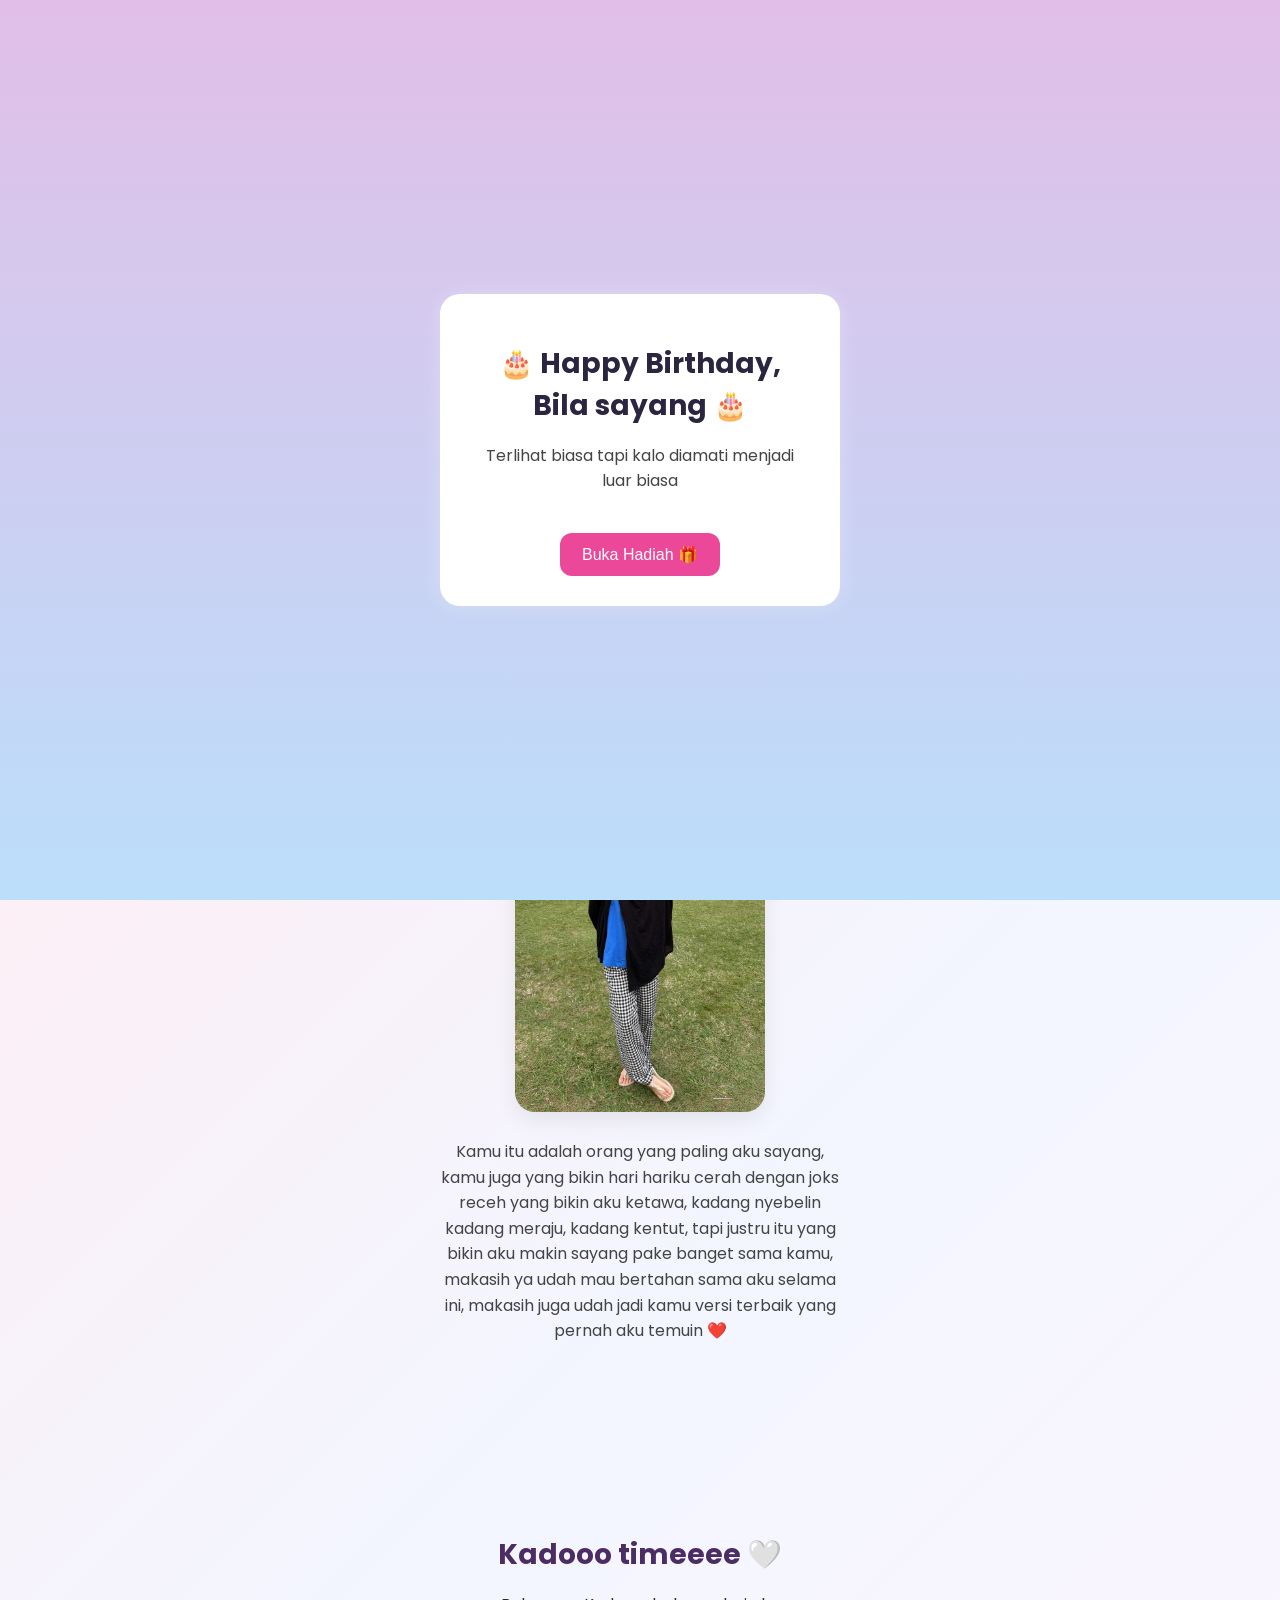
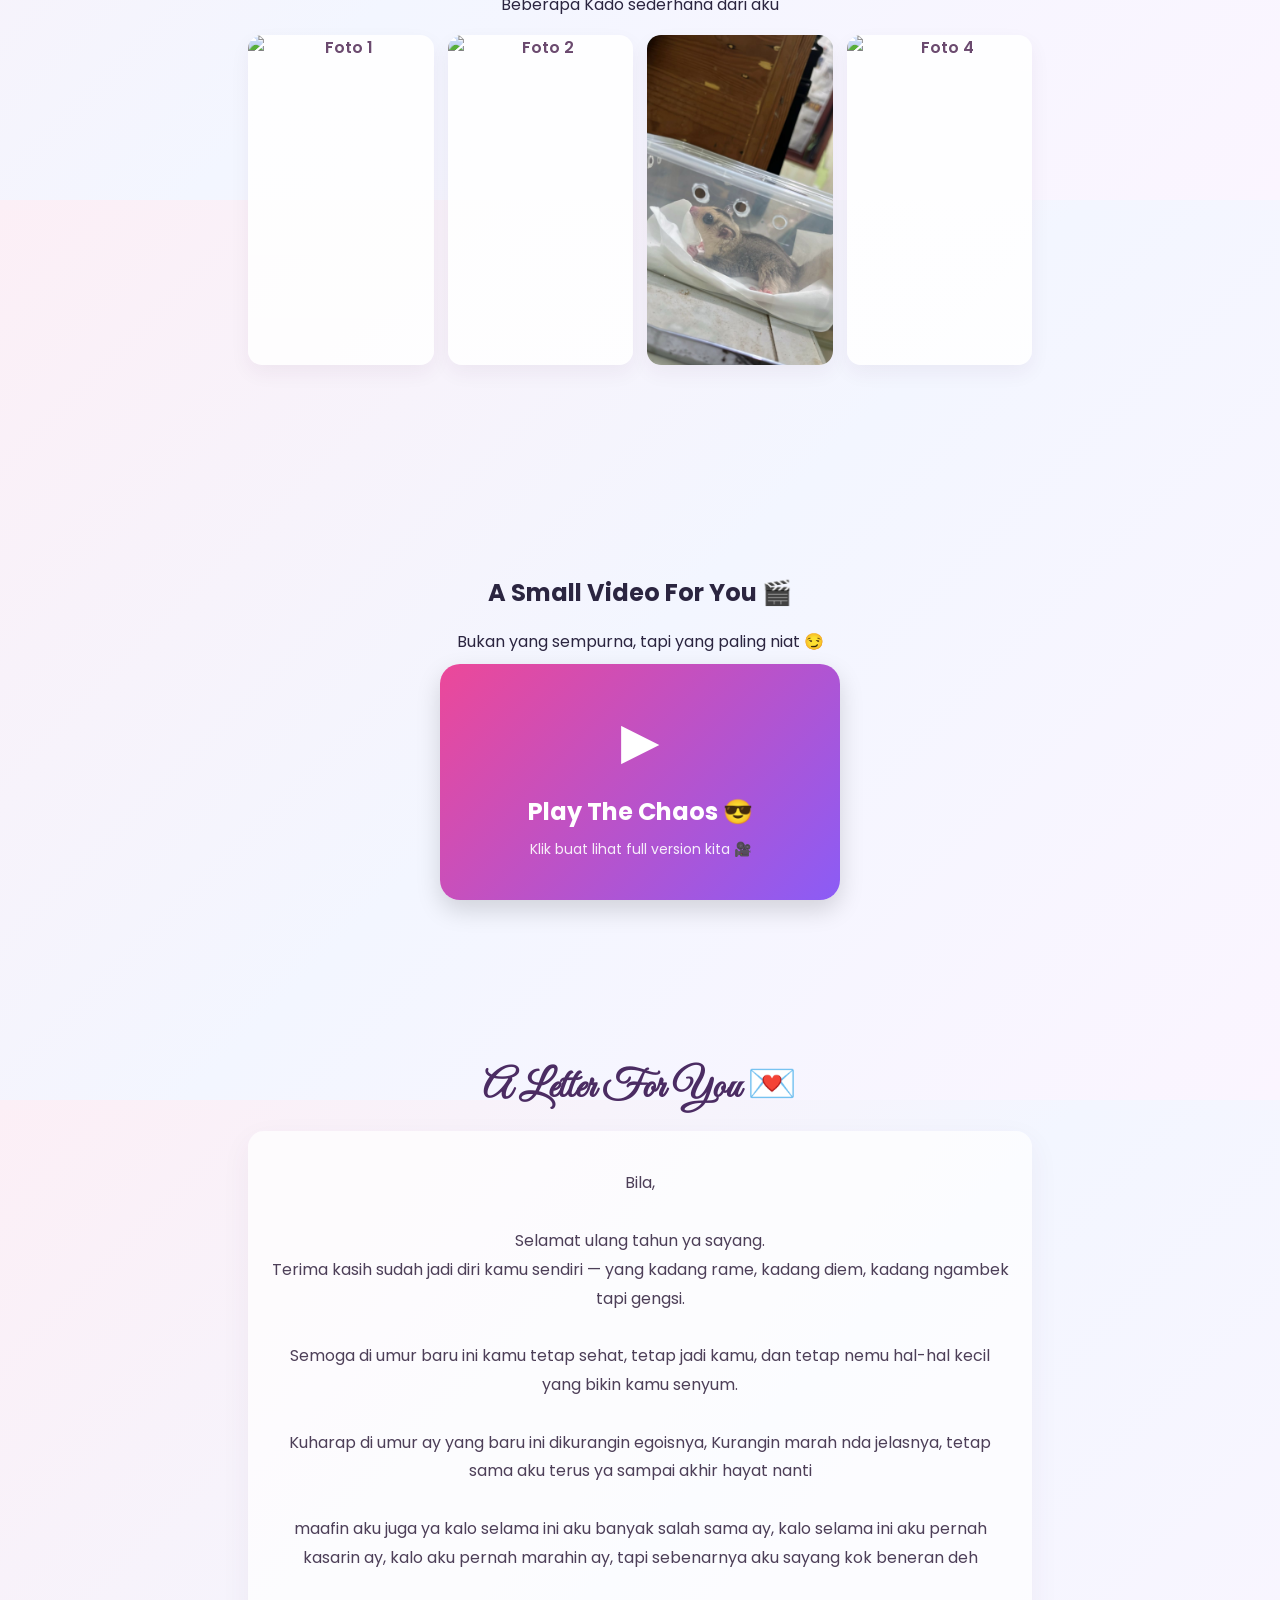
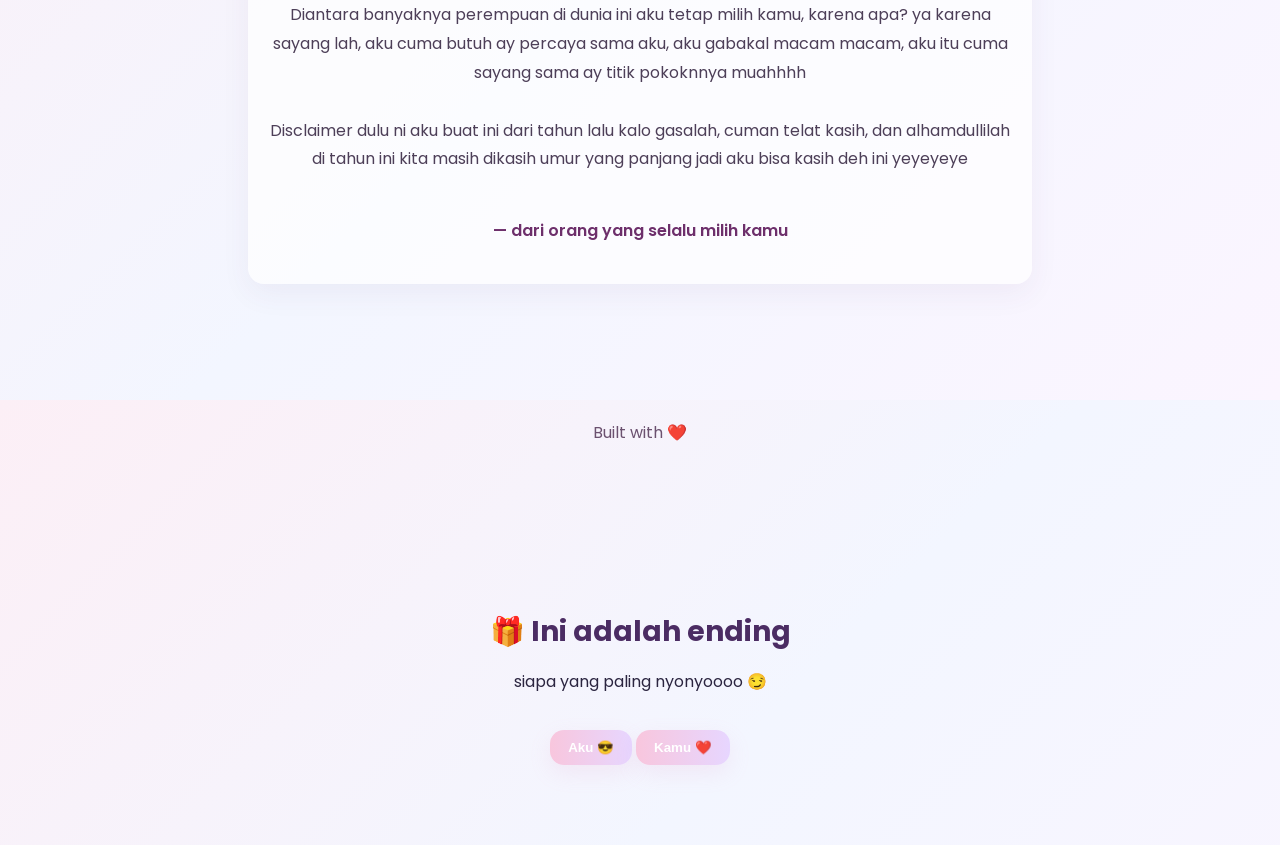
==== index.html @ c2596b2d "first" ====
<!DOCTYPE html>
<html lang="id">
<head>
  <meta charset="utf-8" />
  <meta name="viewport" content="width=device-width,initial-scale=1" />
  <title>Happy Birthday, Bila 🎂</title>

  <!-- Fonts -->
  <link href="https://fonts.googleapis.com/css2?family=Great+Vibes&family=Poppins:wght@300;400;600&display=swap" rel="stylesheet">

  <!-- CSS -->
  <link rel="stylesheet" href="style.css" />
</head>
<body>

<!-- OPENING MODAL -->
<div class="opening-modal" id="openingModal">
  <div class="opening-box">
    <h1>🎂 Happy Birthday, Bila sayang 🎂</h1>
    <p>
      Terlihat biasa tapi kalo diamati menjadi luar biasa
    </p>
    <button id="openGiftBtn">Buka Hadiah 🎁</button>
  </div>
</div>

<!-- AUDIO -->
<audio id="bgMusic" loop>
  <source src="assets/lagu.mp3" type="audio/mpeg">
</audio>

<!-- SCRIPT -->
<script>
const openBtn = document.getElementById("openGiftBtn");

openBtn.addEventListener("click", function() {
  alert("Eitss gasabar yaa, siapin HP buat rekam reaksi ayy ya 😏🎥");
  // play musik
  const music = document.getElementById("bgMusic");
  music.volume = 0.5;
  music.play();

  // efek fade out modal
  const modal = document.getElementById("openingModal");
  modal.style.opacity = "0";

  setTimeout(() => {
    modal.style.display = "none";
  }, 500);
});
</script>

<!-- STYLE (opsional biar smooth) -->
<style>
.opening-modal {
  position: fixed;
  top: 0;
  left: 0;
  width: 100%;
  height: 100%;
  background: linear-gradient(to bottom, #e1bee7, #bbdefb);
  display: flex;
  justify-content: center;
  align-items: center;
  z-index: 9999;
  transition: opacity 0.5s ease;
}

.opening-box {
  background: white;
  padding: 30px;
  border-radius: 20px;
  text-align: center;
  max-width: 400px;
}

button {
  margin-top: 20px;
  padding: 12px 20px;
  border: none;
  border-radius: 20px;
  background: #ec4899;
  color: white;
  cursor: pointer;
}
</style>

<!-- NAV -->
<nav class="nav">
  <div class="nav-inner">
    <button onclick="scrollToSection('landing')" class="nav-btn">Home</button>
    <button onclick="scrollToSection('firstmeet')" class="nav-btn">About You</button>
    <button onclick="scrollToSection('gallery')" class="nav-btn">Gallery</button>
    <button onclick="scrollToSection('letter')" class="nav-btn">Letter</button>
    <button id="musicToggle" class="nav-music" title="Play music">▶️</button>
    <input id="musicInput" type="file" accept="audio/*" style="display:none" />
  </div>
</nav>

<!-- Floating hearts -->
<div id="particles"></div>

<!-- LANDING -->
<section id="landing" class="panel landing">
  <div class="container">
    <h1 class="logo">Happy Birthday</h1>
    <h3 class="sublogo">For Saskia salsabilah</h3>

    <p class="lead">
      Ini adalah hari spesial<br>
      this is your day
    </p>

    <div class="cta-row">
      <button class="cta" onclick="scrollToSection('firstmeet')">
        Lihat Versi Kamu
      </button>
      <button class="cta ghost" onclick="scrollToSection('gallery')">
        Buka Gallery
      </button>
    </div>
  </div>
</section>

<!-- ABOUT YOU (ex First Meet) -->
<section id="firstmeet" class="panel card-panel">
  <div class="container narrow">
    <h2 class="section-title">About You 📸</h2>
    <p class="desc">Sedikit versi dari aku yang mencintaimu</p>

    <div class="firstmeet">
      <!-- GANTI FOTO INI DENGAN FOTO DIA -->
      <img src="assets/awal.JPG" class="firstmeet-img" alt="Bila" /> 
      
      <!-- TEKS DESKRIPSI -->
      <p class="firstmeet-text">
        Kamu itu adalah orang yang paling aku sayang, 
        kamu juga yang bikin hari hariku cerah dengan joks receh yang bikin aku ketawa, 
        kadang nyebelin kadang meraju, kadang kentut, 
        tapi justru itu yang bikin aku makin sayang pake banget sama kamu, 
        makasih ya udah mau bertahan sama aku selama ini, 
        makasih juga udah jadi kamu versi terbaik yang pernah aku temuin ❤️
      </p>
    </div>
  </div>
</section>

<!-- STYLE TAMBAHAN -->
<style>
.firstmeet {
  text-align: center;
}

.firstmeet-img {
  width: 250px;
  border-radius: 20px;
  margin-bottom: 15px;
}

.firstmeet-text {
  font-size: 16px;
  color: #444;
  max-width: 400px;
  margin: 0 auto;
  line-height: 1.6;
}
</style>

<!-- GALLERY -->
<section id="gallery" class="panel">
  <div class="container narrow">
    <h2 class="section-title">Kadooo timeeee 🤍</h2>
    <p class="desc">
      Beberapa Kado sederhana dari aku
    </p>

    <div class="gallery-grid">
      <div class="gallery-item">
        <img src="assets/foto1.JPG" class="gallery-img" alt="Foto 1">
      </div>
      <div class="gallery-item">
        <img src="assets/foto2.jpg" class="gallery-img" alt="Foto 2">
      </div>
      <div class="gallery-item">
        <img src="assets/sugar.JPG" class="gallery-img" alt="Foto 3">
      </div>
      <div class="gallery-item">
        <img src="assets/foto4.jpg" class="gallery-img" alt="Foto 4">
      </div>
    </div>
  </div>
</section>

<!-- VIDEO -->
<section id="video" class="panel">
  <h2 style="text-align:center;">A Small Video For You 🎬</h2>
  <p style="text-align:center; margin-bottom:10px;">
    Bukan yang sempurna, tapi yang paling niat 😏
  </p>

  <div style="display:flex; justify-content:center;">
    <!-- GANTI LINK DI BAWAH -->
    <a href="https://drive.google.com/file/d/1WJ8mw6lAH9B8eJVo5spJlKwyR00JxF4f/view?usp=sharing" target="_blank" class="video-box">
      <div class="play-icon">▶</div>
      <h3>Play The Chaos 😎</h3>
      <p>Klik buat lihat full version kita 🎥</p>
    </a>
  </div>
</section>


<!-- LETTER -->
<section id="letter" class="panel card-panel">
  <div class="container narrow">
    <h2 class="section-title script">A Letter For You 💌</h2>

    <div class="letter-box glass">
      <p class="letter-text">
        Bila,<br><br>

        Selamat ulang tahun ya sayang.<br>
        Terima kasih sudah jadi diri kamu sendiri — yang kadang rame,
        kadang diem, kadang ngambek tapi gengsi.<br><br>

        Semoga di umur baru ini kamu tetap sehat,
        tetap jadi kamu,
        dan tetap nemu hal-hal kecil yang bikin kamu senyum.<br><br>

        Kuharap di umur ay yang baru ini dikurangin egoisnya,
        Kurangin marah nda jelasnya,
        tetap sama aku terus ya sampai akhir hayat nanti
        <br><br>

        maafin aku juga ya kalo selama ini aku banyak salah sama ay,
        kalo selama ini aku pernah kasarin ay, kalo aku pernah marahin ay,
        tapi sebenarnya aku sayang kok beneran deh<br><br>

        Diantara banyaknya perempuan di dunia ini aku tetap
        milih kamu, karena apa? ya karena sayang lah, aku cuma butuh 
        ay percaya sama aku, aku gabakal macam macam, aku itu cuma
        sayang sama ay titik pokoknnya muahhhh<br><br>

        Disclaimer dulu ni aku buat ini dari tahun lalu kalo gasalah,
        cuman telat kasih, dan alhamdullilah di tahun ini kita masih dikasih
        umur yang panjang jadi aku bisa kasih deh ini yeyeyeye<br><br>

        <span class="signature">— dari orang yang selalu milih kamu</span>
      </p>
    </div>
  </div>
</section>

<!-- Footer -->
<footer class="footer">
  <p>Built with ❤️ </p>
</footer>

<!-- Audio -->
<audio id="bgAudio" loop></audio>

<!-- Script -->
<script src="script.js"></script>

<!-- MODAL GALLERY -->
<div id="galleryModal" class="gallery-modal">
  <span id="closeModal" class="close">&times;</span>
  <img class="modal-content" id="modalImg" alt="Gallery Image" />
</div>

<!-- QR Surprise Section (versi baru tanpa QR) -->
<section class="panel" style="text-align:center;">
  <h2 class="section-title">🎁 Ini adalah ending</h2>
  <p class="desc" id="questionText">siapa yang paling nyonyoooo 😏</p>

  <!-- Pilihan -->
  <div style="margin-top:15px;">
    <button class="cta" onclick="answerClick()">Aku 😎</button>
    <button class="cta" onclick="answerClick()">Kamu ❤️</button>
  </div>
</section>

<!-- Loading Overlay -->
<div id="qrLoading" style="
  display:none;
  position:fixed;
  top:0; left:0;
  width:100%; height:100%;
  background:rgba(0,0,0,0.7);
  justify-content:center;
  align-items:center;
  z-index:9999;
  color:white;
  text-align:center;
  flex-direction:column;
">
  <p id="qrLoadingText">Menyiapkan sesuatu untuk kamu…</p>
</div>

<script>
// teks loading
const texts = [
  "Menyiapkan sesuatu untuk kamu…",
  "Mengumpulkan kenangan kita…",
  "Sedikit lagi ya… ❤️",
  "Ini khusus buat kamu…"
];

let i = 0;

// saat tombol diklik
function answerClick() {
  // ubah teks jadi respon lucu
  document.getElementById("questionText").innerText = "Jawaban kamu aku catet ya 😏";

  // munculin loading
  const loading = document.getElementById("qrLoading");
  loading.style.display = "flex";

  // mulai animasi text
  changeText();
}

// ganti teks loading
function changeText() {
  const textElement = document.getElementById("qrLoadingText");

  if (i < texts.length) {
    textElement.innerText = texts[i];
    i++;
    setTimeout(changeText, 2000);
  } else {
    window.location.href = "surprise.html"; // ganti sesuai halaman kamu
  }
}
</script>

<script>
document.addEventListener("DOMContentLoaded", function () {
  const bgMusic = document.getElementById("bgMusic");
  const video = document.getElementById("gift-video");

  // Musik mulai saat klik pertama user
  function startMusicOnce() {
    if (bgMusic) {
      bgMusic.play().catch(() => {});
    }
    document.removeEventListener("click", startMusicOnce);
  }

  document.addEventListener("click", startMusicOnce);

  // Saat video diputar → musik pause
  if (video && bgMusic) {
    video.addEventListener("play", function () {
      bgMusic.pause();
    });

    // Saat video di-pause → musik lanjut
    video.addEventListener("pause", function () {
      bgMusic.play().catch(() => {});
    });

    // Saat video selesai → musik lanjut
    video.addEventListener("ended", function () {
      bgMusic.play().catch(() => {});
    });
  }
});
</script>

</body>
</html>
---- style.css ----
/* ========= Soft Romantic Pastel (Theme 1) ========= */

/* GLOBAL */
:root{
  --bg1: #fff5fb;
  --bg2: #f7f0ff;
  --accent-1: #f8c6dd;
  --accent-2: #e7d6ff;
  --muted: #6b6b7a;
  --glass: rgba(255,255,255,0.72);
}

* { box-sizing: border-box; }
html, body { height: 100%; margin:0; padding:0; }
body {
  font-family: "Poppins", sans-serif;
  background: linear-gradient(135deg, #fceff6 0%, #f3f6ff 50%, #fbf5ff 100%);
  color: #2b2540;
  overflow-x: hidden;
  -webkit-font-smoothing: antialiased;
  -moz-osx-font-smoothing: grayscale;
}

/* NAV */
.nav {
  position: fixed;
  top: 0; left: 0; right: 0;
  z-index: 120;
  display: flex;
  justify-content: center;
  padding: 12px 14px;
  background: linear-gradient(180deg, rgba(255,255,255,0.6), rgba(255,255,255,0.45));
  backdrop-filter: blur(8px);
  border-bottom: 1px solid rgba(255,255,255,0.6);
  box-shadow: 0 6px 18px rgba(98,66,120,0.06);
}
.nav-inner {
  width: 100%;
  max-width: 1100px;
  display: flex;
  align-items: center;
  gap: 12px;
  justify-content: center;
}
.nav-btn {
  background: none;
  border: none;
  padding: 8px 12px;
  border-radius: 8px;
  font-weight: 600;
  color: var(--muted);
  cursor: pointer;
  transition: all .22s ease;
}
.nav-btn:hover {
  transform: translateY(-3px);
  color: #4a2b6a;
}
.nav-music {
  margin-left: 8px;
  padding: 6px 8px;
  border-radius: 10px;
  background: linear-gradient(90deg,var(--accent-1),var(--accent-2));
  border: none;
  cursor: pointer;
}

/* PANELS */
.panel { padding: 110px 18px 80px; text-align: center; }
.container { max-width: 1100px; margin: 0 auto; padding: 0 18px; }
.narrow { max-width: 820px; margin: 0 auto; }

/* LANDING */
.logo { font-family:"Great Vibes", serif; font-size:58px; color:#6d2f6b; margin:0; }
.sublogo { font-size:20px; color:#5f3a72; margin-top:6px; opacity:0.85; font-weight:300; }
.lead { max-width:640px; margin:14px auto 0; font-size:16px; color:#5c5263; line-height:1.65; }

/* CTA */
.cta-row { margin-top:20px; display:flex; gap:12px; justify-content:center; flex-wrap:wrap; }
.cta {
  background: linear-gradient(90deg,var(--accent-1),var(--accent-2));
  border: none; padding: 10px 18px;
  border-radius: 14px;
  color: white; font-weight: 600; cursor: pointer;
  box-shadow: 0 8px 22px rgba(227,152,190,0.14);
  transition: transform .18s ease, box-shadow .18s ease;
}
.cta:hover { transform: translateY(-6px); box-shadow: 0 16px 30px rgba(227,152,190,0.18); }
.cta.ghost { background: transparent; color: #6b516f; border: 1px solid rgba(107,81,111,0.08); }

/* SECTION TITLES */
.section-title { font-size:28px; color:#4b2c63; margin:0 0 6px; }
.section-title.script { font-family:"Great Vibes", serif; font-size:40px; }

/* CARD PANELS */
.card-panel { padding-top:80px; padding-bottom:80px; }
.card-panel .glass { background: var(--glass); padding:22px; border-radius:16px; box-shadow:0 10px 30px rgba(80,46,105,0.06); }

/* FIRST MEET */
.firstmeet { margin-top:18px; display:flex; flex-direction:column; align-items:center; gap:12px; }
.upload-btn { display:inline-block; padding:10px 16px; border-radius:12px; background:linear-gradient(90deg,#ffd7eb,#e9ddff); cursor:pointer; }
.firstmeet-img { max-width:320px; width:100%; margin-top:6px; border-radius:14px; box-shadow:0 8px 22px rgba(0,0,0,0.08); display:block; }

/* GALLERY GRID */
.gallery-grid {
  display: grid;
  grid-template-columns: repeat(2,1fr);
  gap: 14px;
  margin-top: 18px;
}
.gallery-item {
  min-height:150px;
  border-radius:14px;
  background: linear-gradient(180deg, rgba(255,255,255,0.92), rgba(255,255,255,0.88));
  display:flex; align-items:center; justify-content:center;
  font-weight:600; color:#6b4a6f;
  box-shadow:0 8px 20px rgba(79,39,89,0.06);
  transition:transform .25s ease, box-shadow .25s ease;
  cursor:pointer; overflow:hidden; position:relative;
}
.gallery-item img {
  width: 100%;
  height: 100%;
  object-fit: cover;
  border-radius: 12px;
  display: block;
}
.gallery-item:hover { transform:translateY(-6px); box-shadow:0 18px 36px rgba(79,39,89,0.12); }

/* GALLERY MODAL */
.gallery-modal {
  display: none;
  position: fixed; top:0; left:0;
  width:100%; height:100%;
  background: rgba(0,0,0,0.8);
  justify-content: center; align-items: center;
  z-index: 9999;
}
.gallery-modal img { max-width:90%; max-height:90%; border-radius:12px; }
.close {
  position: absolute; top:20px; right:30px; font-size:36px; color:white; cursor:pointer;
}

/* LETTER */
.letter-box { margin-top:18px; }
.letter-box .letter-text { font-size:16px; color:#4d3f58; line-height:1.8; }
.signature { display:block; margin-top:14px; font-weight:600; color:#6d2f6b; }

/* FOOTER */
.footer { padding:40px 18px; text-align:center; color:#6b516f; }

/* BUBBLE CURSOR */
.bubble {
  position: fixed; border-radius:50%; pointer-events:none;
  mix-blend-mode:screen;
  background: radial-gradient(circle at 30% 30%, rgba(255,255,255,0.95), rgba(255,255,255,0.5));
  width:12px; height:12px; transform:translate(-50%,-50%);
  opacity:0.9;
  box-shadow:0 6px 20px rgba(200,150,190,0.18);
  animation:bubblePop .7s linear forwards;
}
@keyframes bubblePop{
  from{transform:translate(-50%,-50%) scale(1);opacity:1;}
  to{transform:translate(-50%,-50%) scale(2.2);opacity:0;}
}

/* HEART PARTICLES */
.p-heart {
  position: fixed; bottom:-60px;
  font-size:18px; pointer-events:none; opacity:0.85;
  animation:heartRise 6s linear forwards;
  text-shadow:0 6px 18px rgba(120,60,100,0.12);
}
@keyframes heartRise{
  0%{transform:translateY(0) scale(.9);}
  50%{opacity:.95;}
  100%{transform:translateY(-140vh) rotate(20deg) scale(1.2);opacity:0;}
}

/* RESPONSIVE */
@media (min-width:900px) { .gallery-grid{grid-template-columns:repeat(4,1fr);} .logo{font-size:84px;} }
@media (max-width:600px) { .panel{padding:90px 14px 60px;} .logo{font-size:46px;} .section-title.script{font-size:34px;} }

/* Opening Modal */
.opening-modal {
  position:fixed; top:0; left:0;
  width:100%; height:100%;
  background: linear-gradient(to bottom right, #fbcfe8, #e9d5ff, #dbeafe);
  display:flex; justify-content:center; align-items:center;
  text-align:center;
  z-index:9999;
}
.opening-box {
  background: rgba(255,255,255,0.6);
  backdrop-filter: blur(20px);
  padding:40px 30px;
  border-radius:20px;
  max-width:350px;
  box-shadow:0 0 20px rgba(255,255,255,0.3);
}
.opening-box h1 { font-size:28px; margin-bottom:10px; }
.opening-box p { font-size:16px; margin-bottom:20px; color:#444; }
#openGiftBtn { background:#ec4899; color:white; border:none; padding:12px 22px; border-radius:12px; font-size:16px; cursor:pointer; transition:.3s; }
#openGiftBtn:hover { background:#db2777; transform:scale(1.05); }

#qrLoading{
  position:fixed;
  inset:0;
  background:rgba(255,255,255,0.85);
  backdrop-filter:blur(10px);
  display:flex;
  justify-content:center;
  align-items:center;
  z-index:9999;
}

.qr-loading-box{
  background:rgba(255,255,255,0.9);
  padding:24px 28px;
  border-radius:18px;
  text-align:center;
  box-shadow:0 12px 30px rgba(0,0,0,0.15);
  width:260px;
}

.qr-bar{
  width:100%;
  height:8px;
  background:#eee;
  border-radius:10px;
  overflow:hidden;
}

.qr-bar-fill{
  width:0%;
  height:100%;
  background:linear-gradient(90deg,#f9a8d4,#c4b5fd);
}

@keyframes qrLoad{
  from{width:0%}
  to{width:100%}
}

.video-box {
  display: block;
  text-align: center;
  text-decoration: none;
  background: linear-gradient(135deg, #ec4899, #8b5cf6);
  color: white;
  padding: 40px 30px;
  border-radius: 20px;
  max-width: 400px;
  width: 90%;
  box-shadow: 0 10px 25px rgba(0,0,0,0.15);
  transition: transform 0.3s ease, opacity 0.3s ease;
}

.video-box:hover {
  transform: scale(1.03);
  opacity: 0.95;
}

.play-icon {
  font-size: 50px;
  margin-bottom: 15px;
}

.video-box h3 {
  margin: 10px 0;
  font-size: 24px;
}

.video-box p {
  margin: 0;
  font-size: 14px;
  opacity: 0.9;
}
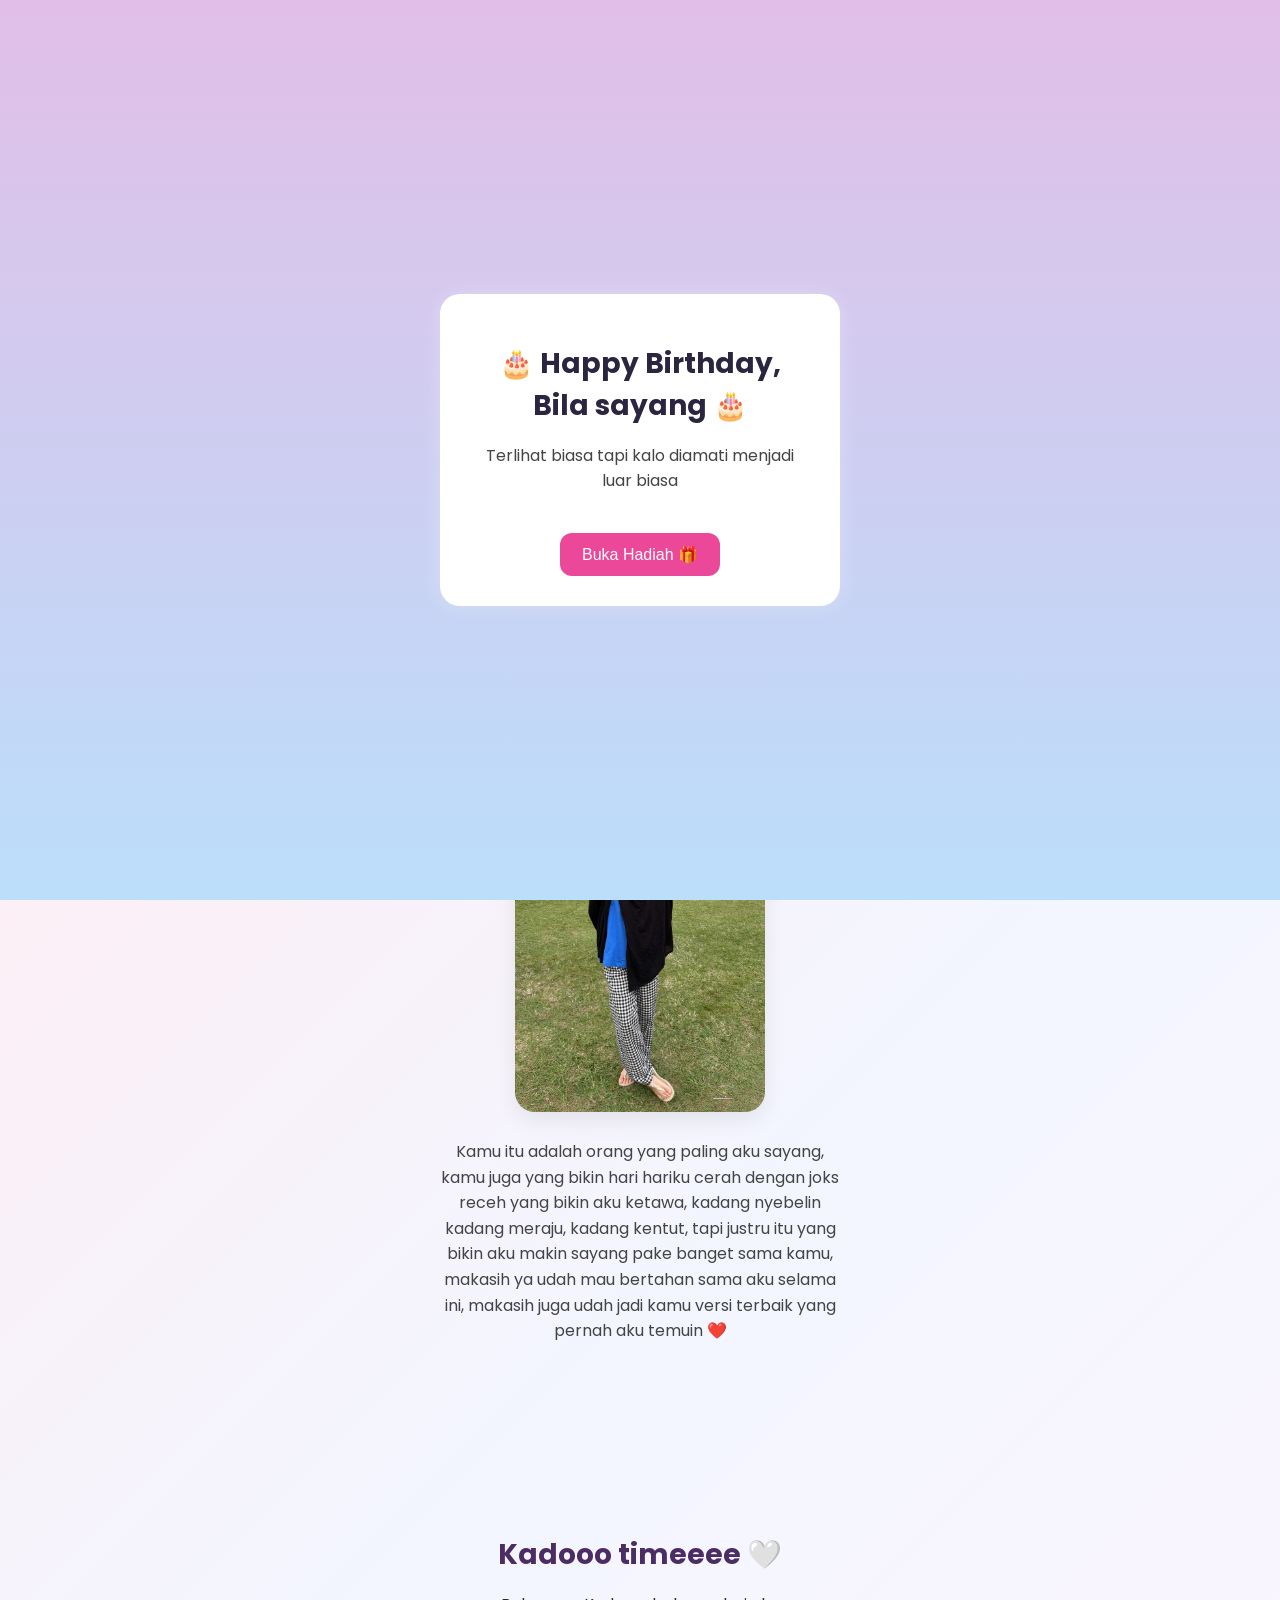
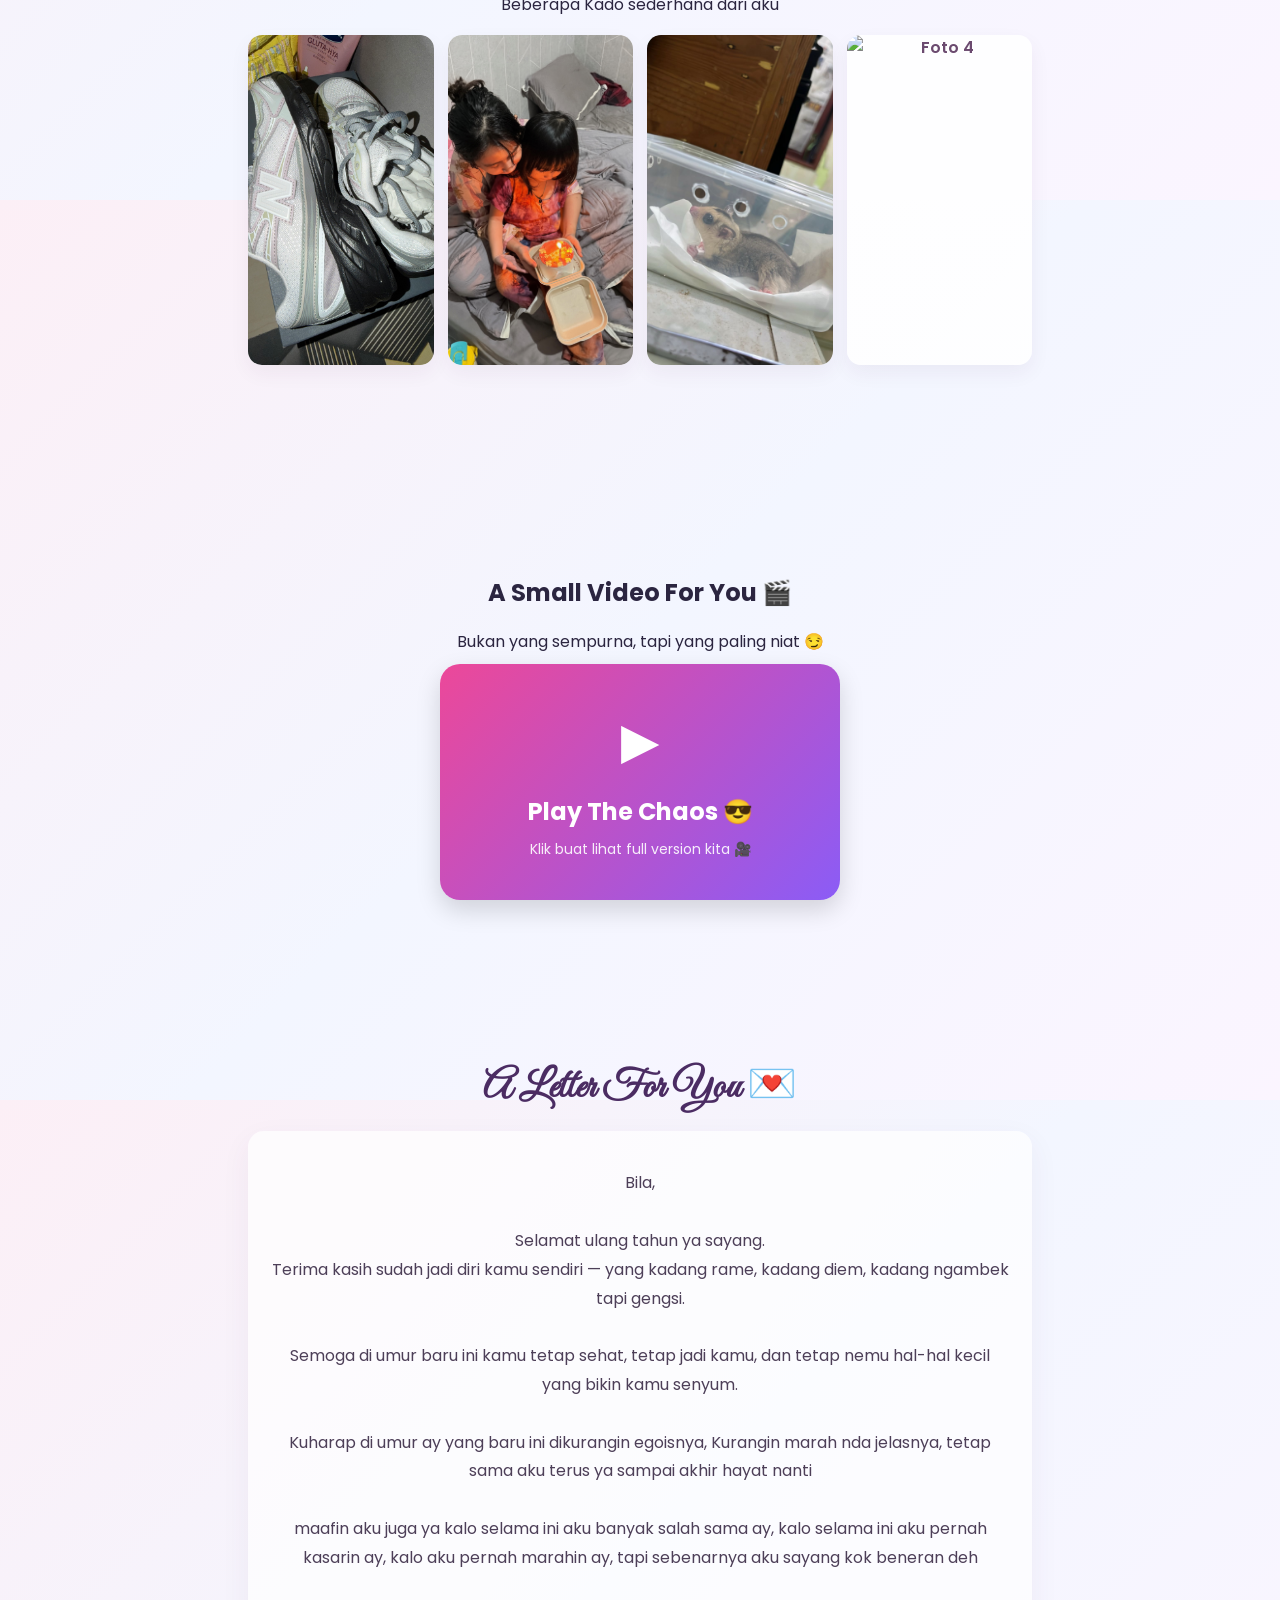
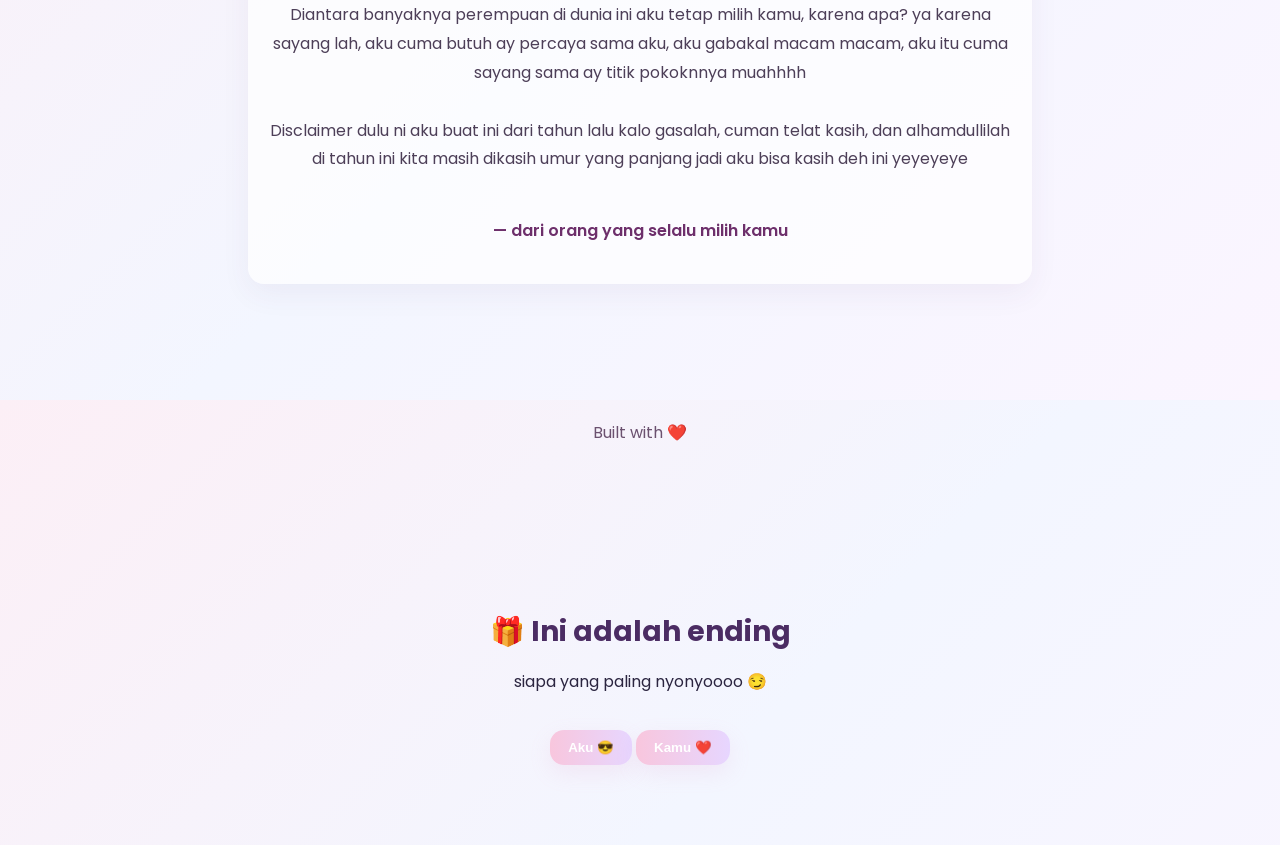
==== commit e46c0746: "Update index.html" ====
--- a/index.html
+++ b/index.html
@@ -176,10 +176,10 @@
 
     <div class="gallery-grid">
       <div class="gallery-item">
-        <img src="assets/foto1.JPG" class="gallery-img" alt="Foto 1">
+        <img src="assets/foto2.JPG" class="gallery-img" alt="Foto 1">
       </div>
       <div class="gallery-item">
-        <img src="assets/foto2.jpg" class="gallery-img" alt="Foto 2">
+        <img src="assets/foto1.jpg" class="gallery-img" alt="Foto 2">
       </div>
       <div class="gallery-item">
         <img src="assets/sugar.JPG" class="gallery-img" alt="Foto 3">
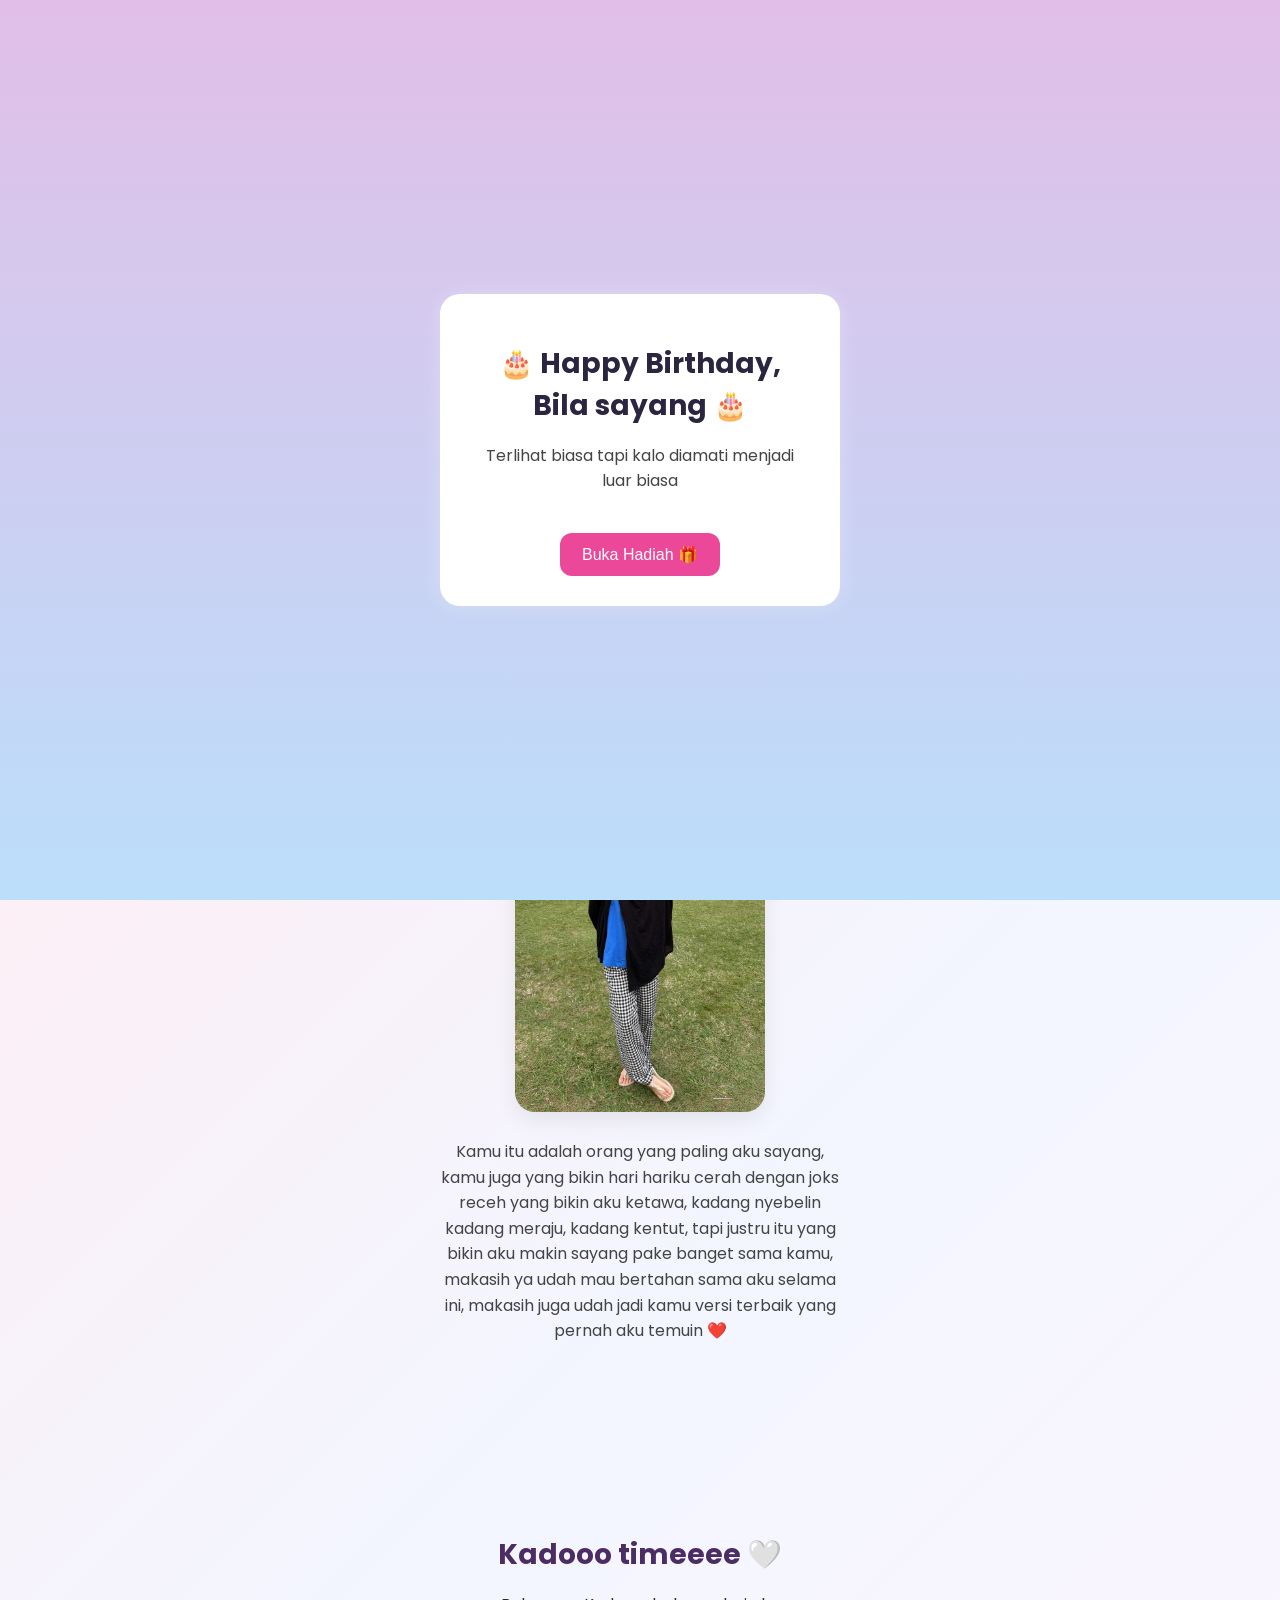
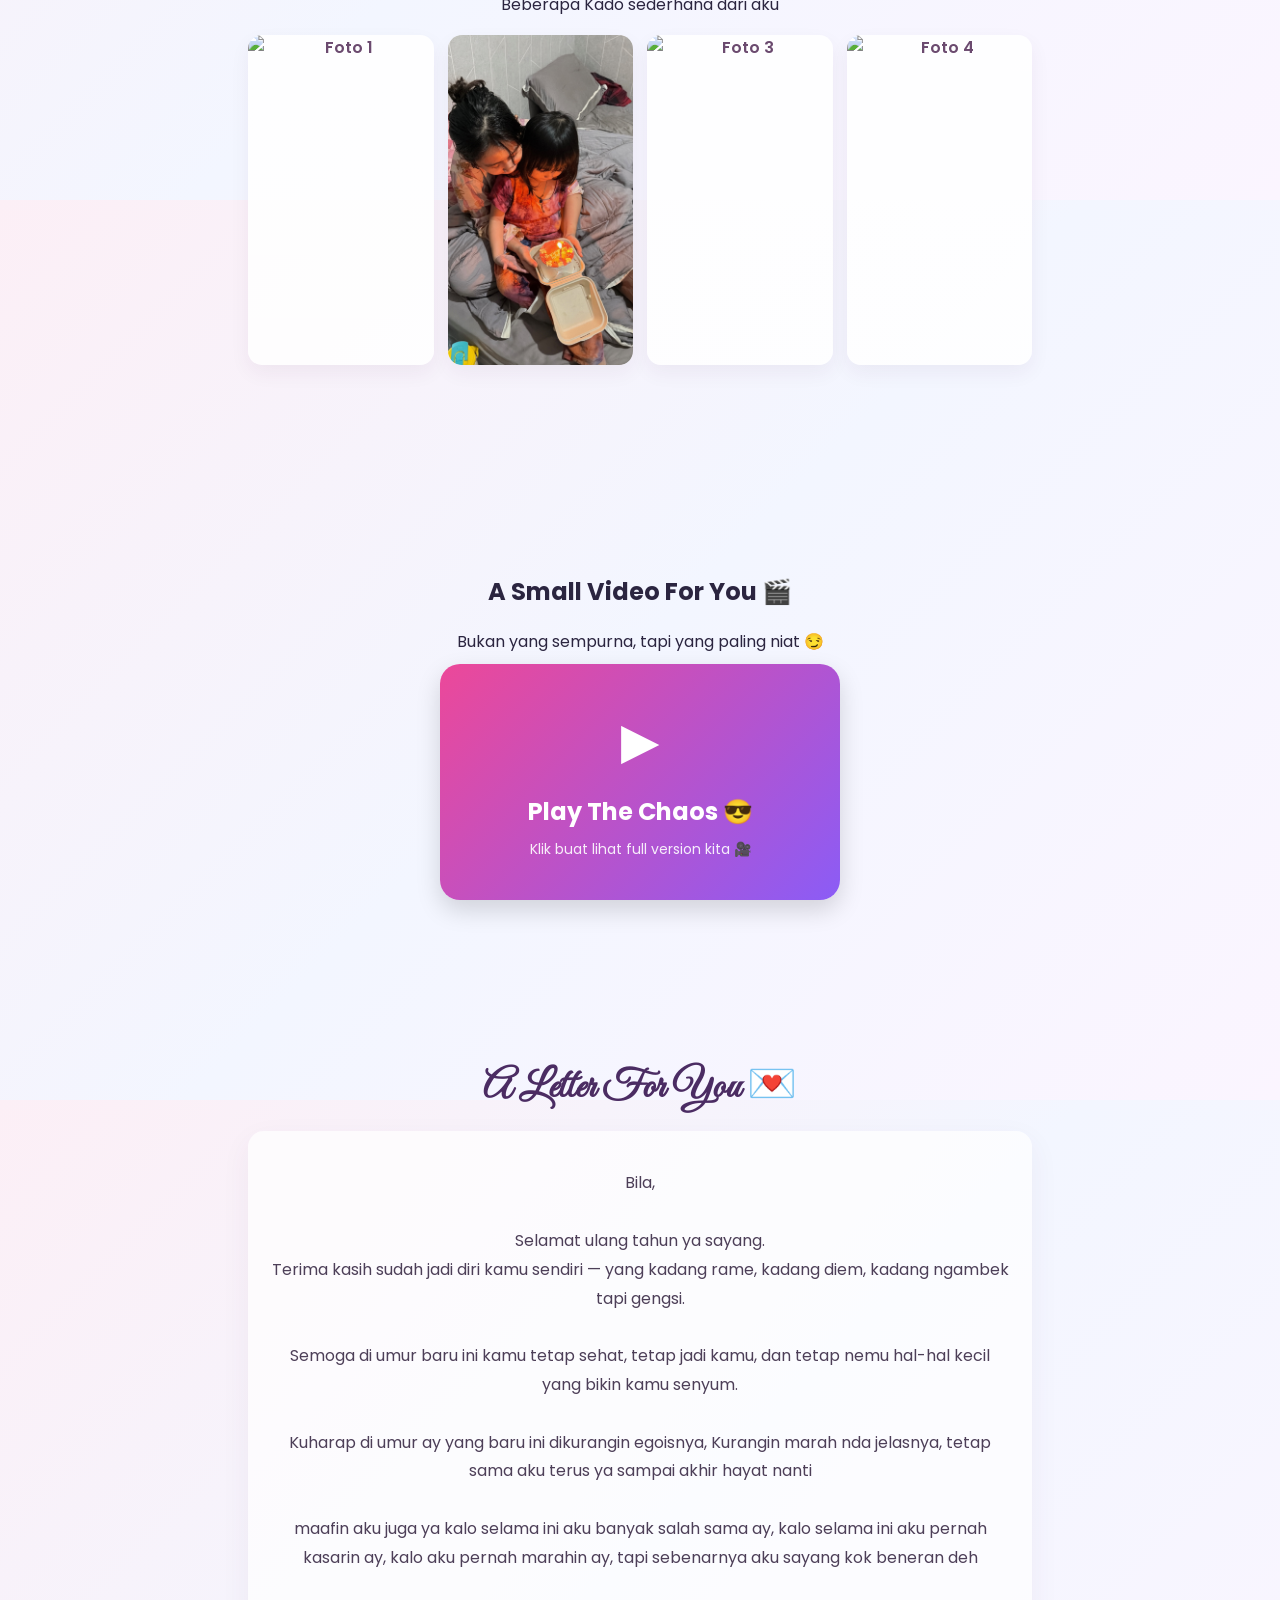
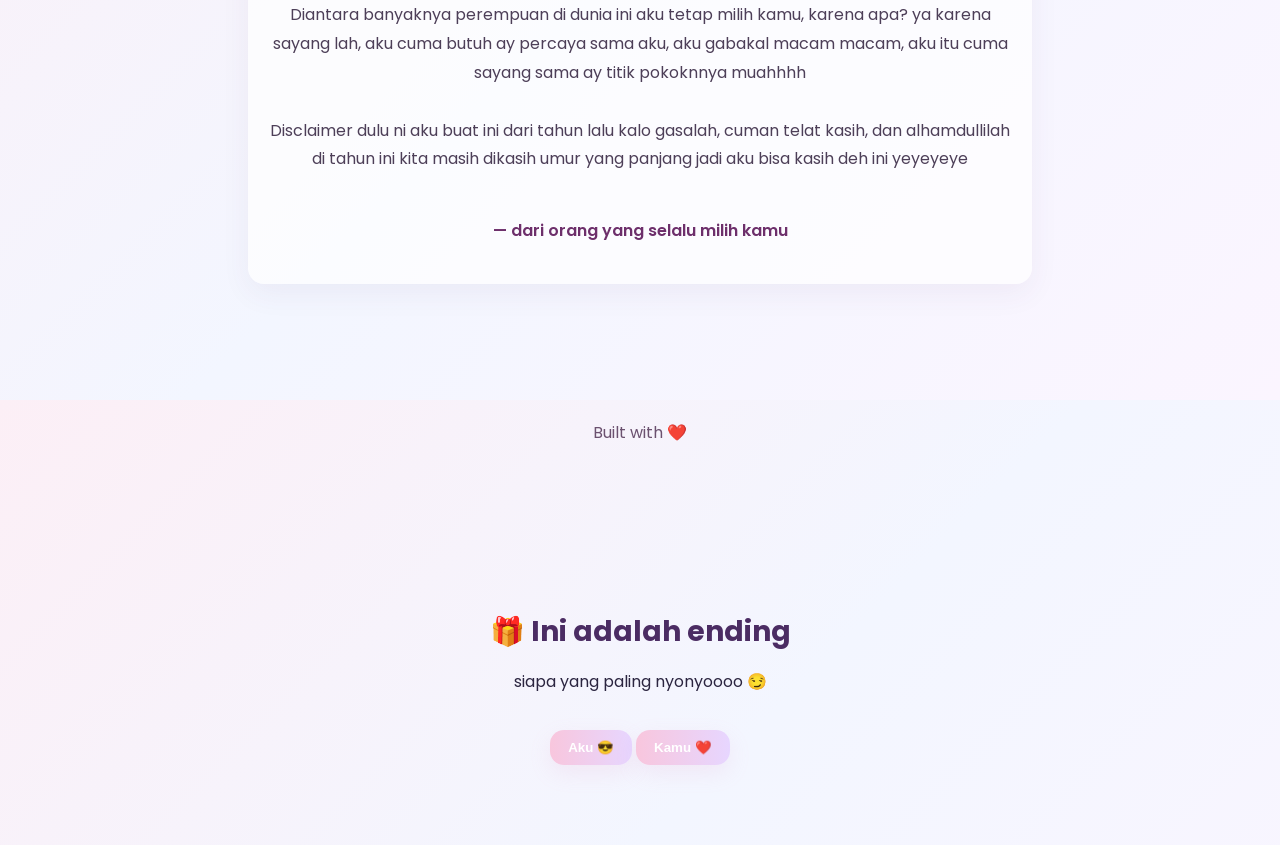
==== commit 2a7de150: "fix" ====
--- a/index.html
+++ b/index.html
@@ -1,8 +1,9 @@
 <!DOCTYPE html>
 <html lang="id">
 <head>
+  
   <meta charset="utf-8" />
-  <meta name="viewport" content="width=device-width,initial-scale=1" />
+  <meta name="viewport" content="width=device-width,initial-scale=1.0" />
   <title>Happy Birthday, Bila 🎂</title>
 
   <!-- Fonts -->
@@ -176,16 +177,16 @@
 
     <div class="gallery-grid">
       <div class="gallery-item">
-        <img src="assets/foto2.JPG" class="gallery-img" alt="Foto 1">
+        <img src="assets/foto2.jpg" class="gallery-img" alt="Foto 1">
       </div>
       <div class="gallery-item">
         <img src="assets/foto1.jpg" class="gallery-img" alt="Foto 2">
       </div>
       <div class="gallery-item">
-        <img src="assets/sugar.JPG" class="gallery-img" alt="Foto 3">
+        <img src="assets/sugar.jpg" class="gallery-img" alt="Foto 3">
       </div>
       <div class="gallery-item">
-        <img src="assets/foto4.jpg" class="gallery-img" alt="Foto 4">
+        <img src="assets/foto3.jpg" class="gallery-img" alt="Foto 4">
       </div>
     </div>
   </div>
